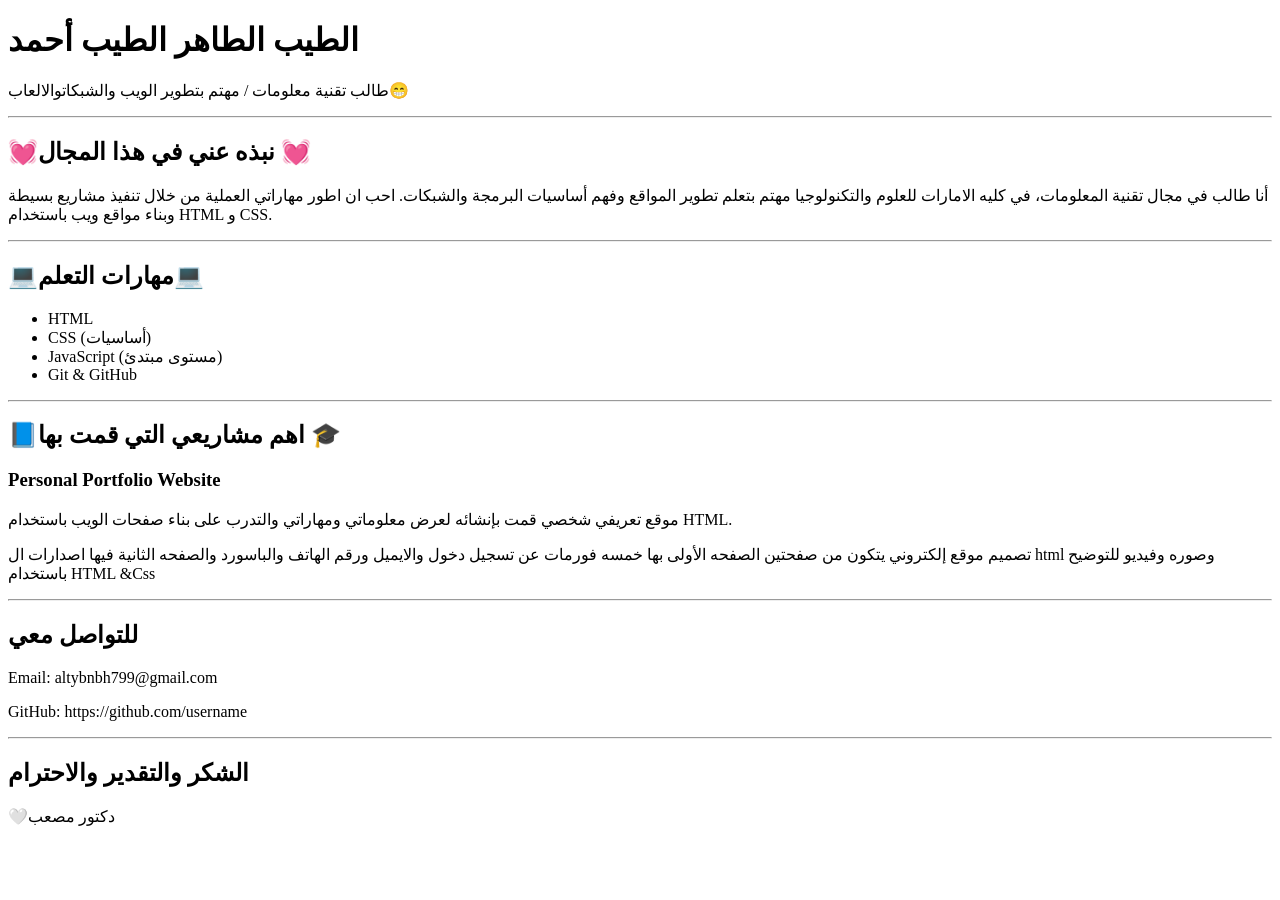
==== index.html @ 7142c333 "update index.html" ====
<!DOCTYPE html>
<html lang="ar">
<head>
    <meta charset="UTF-8">
    <title>Portfolio - الطيب الطاهر الطيب أحمد</title>
</head>
<body>

    <!-- Header -->
    <header>
        <h1>الطيب الطاهر الطيب أحمد</h1>
        <p>طالب تقنية معلومات / مهتم بتطوير الويب والشبكاتوالالعاب😁</p>
    </header>

    <hr>

   <!-- About Me -->
    <section>
        <h2>💓نبذه عني في هذا المجال 💓</h2>
        <p>
             أنا طالب في مجال تقنية  المعلومات، في كليه الامارات للعلوم والتكنولوجيا مهتم بتعلم تطوير المواقع
            وفهم أساسيات البرمجة والشبكات. احب ان اطور مهاراتي العملية
            من خلال تنفيذ مشاريع بسيطة وبناء مواقع  ويب باستخدام HTML و CSS.
        </p>
    </section>

    <hr>

    <!-- Skills -->
    <section>
      <h2>💻مهارات التعلم💻</h2>
        <ul>
            <li>HTML</li>
            <li>CSS (أساسيات)</li>
            <li>JavaScript (مستوى مبتدئ)</li>
            <li>Git & GitHub</li>
        </ul>
    </section>

    <hr>

    <!-- Projects -->
    <section>
        <h2>📘اهم مشاريعي التي قمت بها 🎓</h2>
        <h3>Personal Portfolio Website</h3>
        <p>
            موقع تعريفي شخصي قمت بإنشائه لعرض معلوماتي ومهاراتي
            والتدرب على بناء صفحات الويب باستخدام HTML.
        </p>
        <p>
          تصميم موقع إلكتروني يتكون من صفحتين الصفحه الأولى بها خمسه فورمات عن تسجيل دخول والايميل ورقم الهاتف والباسورد والصفحه الثانية فيها اصدارات ال html وصوره وفيديو للتوضيح باستخدام HTML &Css
        </p>
    </section>

    <hr>

    <!-- Contact -->
    <section>
        <h2> للتواصل معي </h2>
        <p>Email: altybnbh799@gmail.com</p>
        <p>GitHub: https://github.com/username</p>
    </section>

    <hr>

<h2>الشكر والتقدير والاحترام</h2>
<p>🤍دكتور مصعب</p>
</body>
</html>
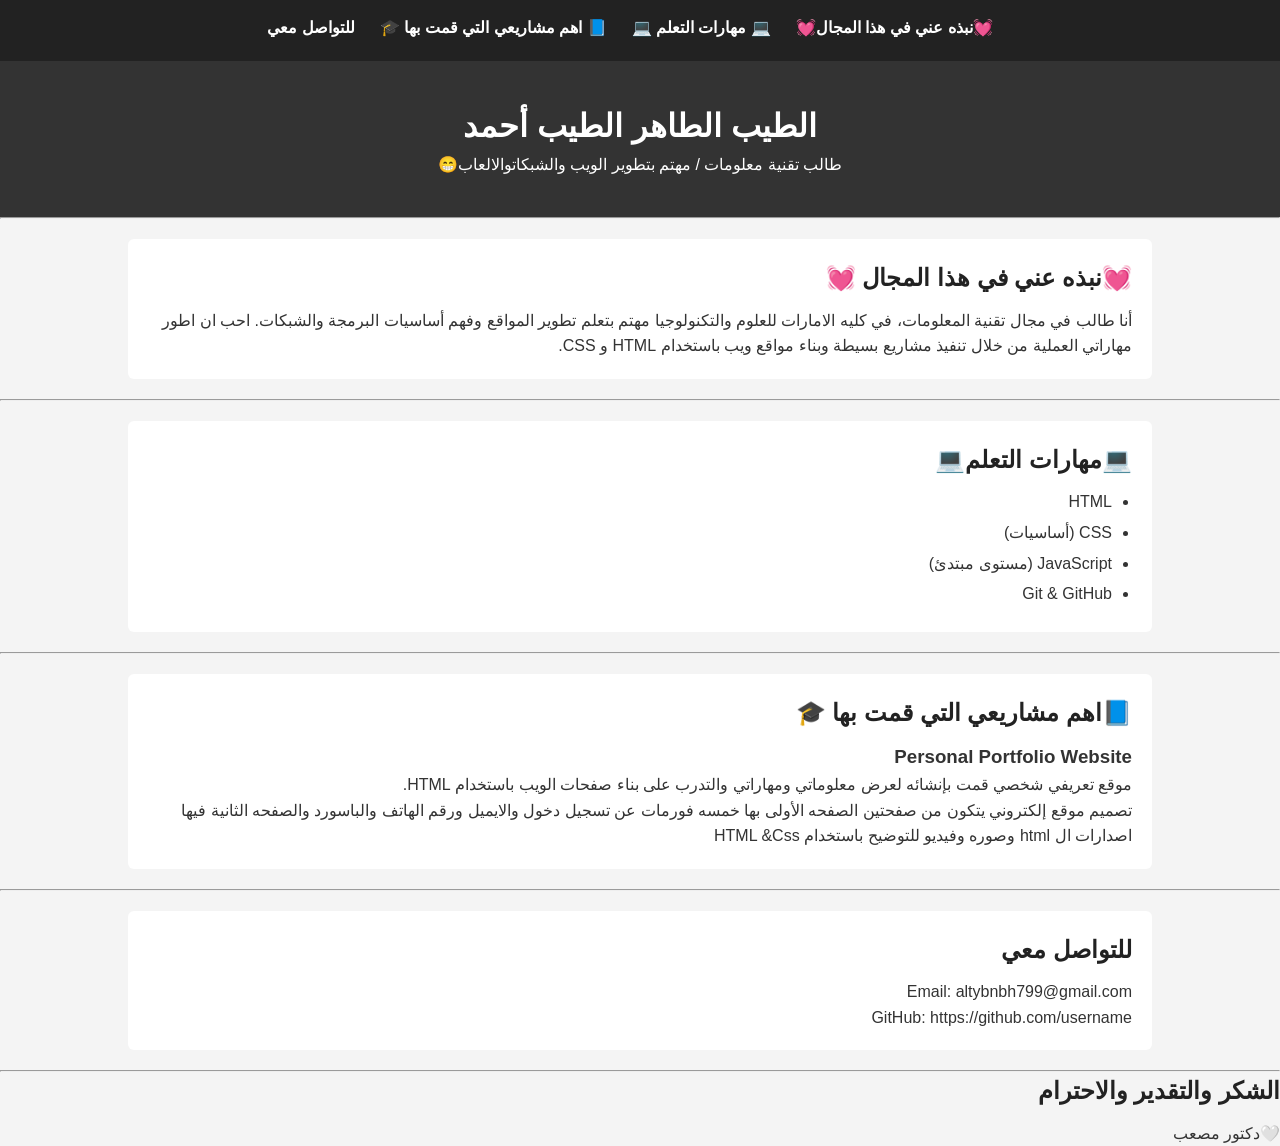
==== commit 40989f78: "update" ====
--- a/index.html
+++ b/index.html
@@ -3,9 +3,17 @@
 <head>
     <meta charset="UTF-8">
     <title>Portfolio - الطيب الطاهر الطيب أحمد</title>
+    <link rel="stylesheet" href="style.css">
 </head>
 <body>
-
+<nav>
+    <ul>
+        <li><a href="#about">💓نبذه عني في هذا المجال💓</a></li>
+        <li><a href="#skills">💻 مهارات التعلم 💻</a></li>
+        <li><a href="#projects">📘 اهم مشاريعي التي قمت بها 🎓</a></li>
+        <li><a href="#contact">للتواصل معي</a></li>
+    </ul>
+</nav>
     <!-- Header -->
     <header>
         <h1>الطيب الطاهر الطيب أحمد</h1>
--- a/style.css
+++ b/style.css
@@ -0,0 +1,109 @@
+/* إعدادات عامة */
+* {
+    margin: 0;
+    padding: 0;
+    box-sizing: border-box;
+}
+
+body {
+    font-family: Arial, sans-serif;
+    direction: rtl;
+    background-color: #f4f4f4;
+    color: #333;
+    line-height: 1.6;
+}
+
+/*
+   Navbar
+ */
+nav {
+    background-color: #222;
+    padding: 15px;
+}
+
+nav ul {
+    list-style: none;
+    display: flex;
+    justify-content: center;
+    gap: 25px;
+}
+
+nav ul li a {
+    color: #fff;
+    text-decoration: none;
+    font-weight: bold;
+}
+
+nav ul li a:hover {
+    text-decoration: underline;
+}
+
+ /*
+   Header
+ */
+header {
+    background-color: #333;
+    color: #fff;
+    text-align: center;
+    padding: 40px 20px;
+}
+
+/* 
+   Sections
+*/
+section {
+    background-color: #fff;
+    margin: 20px auto;
+    padding: 20px;
+    width: 80%;
+    border-radius: 6px;
+}
+
+h2 {
+    margin-bottom: 10px;
+    color: #222;
+}
+
+/* 
+   Skills List
+   */
+ul {
+    padding-right: 20px;
+}
+
+ul li {
+    margin-bottom: 5px;
+}
+
+/* 
+   Footer
+*/
+footer {
+    background-color: #222;
+    color: #fff;
+    text-align: center;
+    padding: 15px;
+    margin-top: 20px;
+}
+
+/* 
+   Media Queries
+ */
+
+/* 📱 للموبايل */
+@media (max-width: 768px) {
+
+    nav ul {
+        flex-direction: column;
+        align-items: center;
+        gap: 10px;
+    }
+
+    section {
+        width: 95%;
+    }
+
+    header {
+        padding: 25px 10px;
+    }
+}
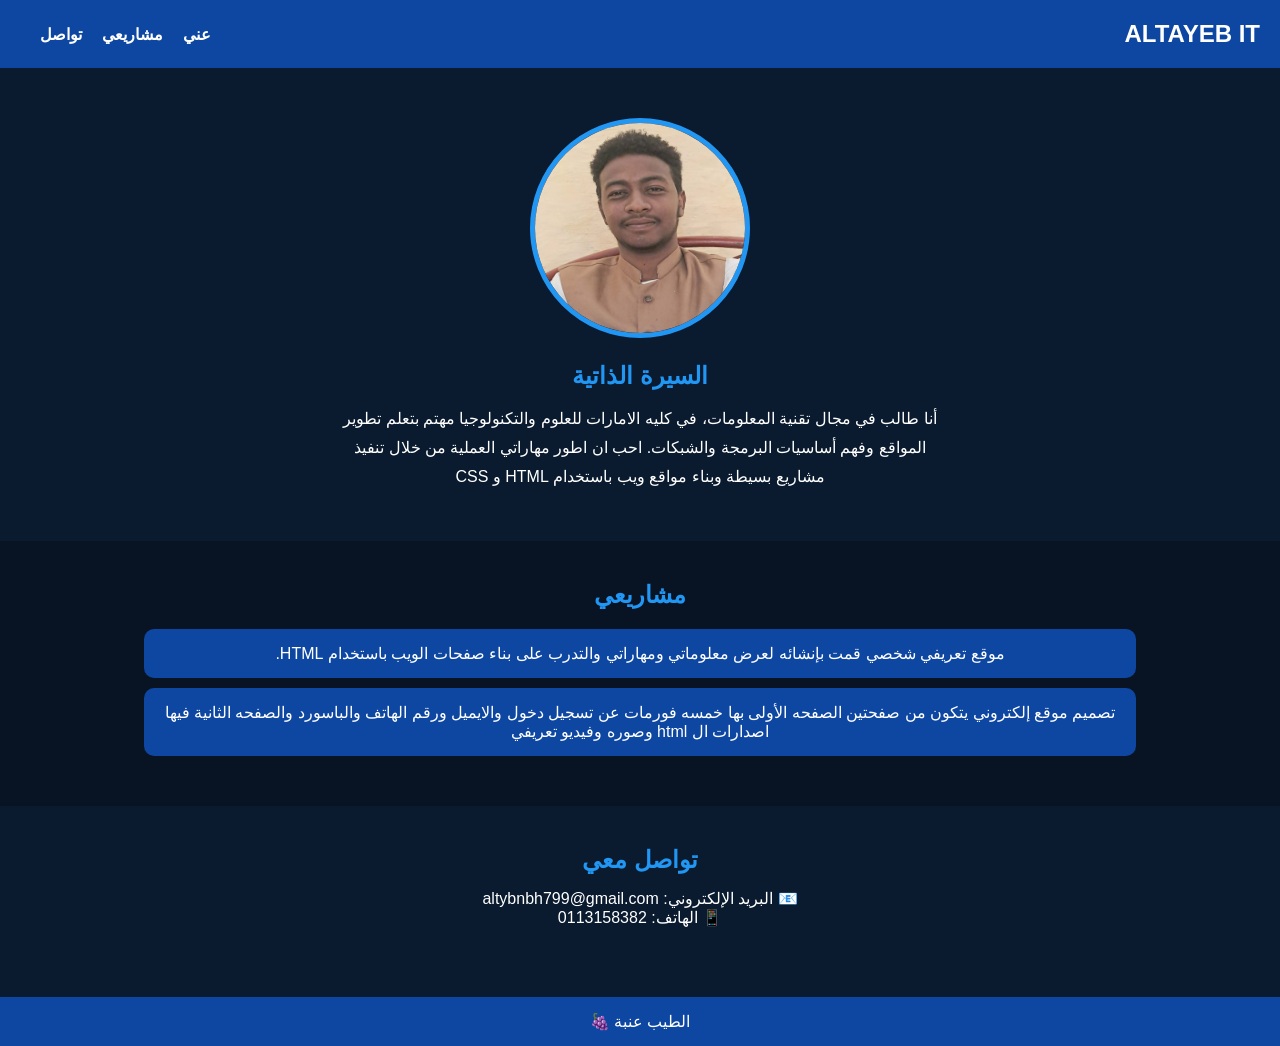
==== commit d7d149b6: "update" ====
--- a/index.html
+++ b/index.html
@@ -2,76 +2,59 @@
 <html lang="ar">
 <head>
     <meta charset="UTF-8">
-    <title>Portfolio - الطيب الطاهر الطيب أحمد</title>
+    <title>الطيب عنبة🍇</title>
     <link rel="stylesheet" href="style.css">
 </head>
 <body>
-<nav>
-    <ul>
-        <li><a href="#about">💓نبذه عني في هذا المجال💓</a></li>
-        <li><a href="#skills">💻 مهارات التعلم 💻</a></li>
-        <li><a href="#projects">📘 اهم مشاريعي التي قمت بها 🎓</a></li>
-        <li><a href="#contact">للتواصل معي</a></li>
-    </ul>
-</nav>
-    <!-- Header -->
-    <header>
-        <h1>الطيب الطاهر الطيب أحمد</h1>
-        <p>طالب تقنية معلومات / مهتم بتطوير الويب والشبكاتوالالعاب😁</p>
-    </header>
 
-    <hr>
+<!-- Header + Navbar -->
+<header>
+    <nav class="navbar">
+        <h2 class="logo">ALTAYEB IT</h2>
+        <ul>
+            <li><a href="#about">عني</a></li>
+            <li><a href="#projects">مشاريعي</a></li>
+            <li><a href="#contact">تواصل</a></li>
+        </ul>
+    </nav>
+</header>
 
-   <!-- About Me -->
-    <section>
-        <h2>💓نبذه عني في هذا المجال 💓</h2>
-        <p>
-             أنا طالب في مجال تقنية  المعلومات، في كليه الامارات للعلوم والتكنولوجيا مهتم بتعلم تطوير المواقع
+<!-- About Section -->
+<section class="about" id="about">
+    <img src="me.jpg" alt="صورتي">
+
+    <h1>السيرة الذاتية</h1>
+    <p>أنا طالب في مجال تقنية  المعلومات، في كليه الامارات للعلوم والتكنولوجيا مهتم بتعلم تطوير المواقع
             وفهم أساسيات البرمجة والشبكات. احب ان اطور مهاراتي العملية
-            من خلال تنفيذ مشاريع بسيطة وبناء مواقع  ويب باستخدام HTML و CSS.
-        </p>
-    </section>
+            من خلال تنفيذ مشاريع بسيطة وبناء مواقع  ويب باستخدام HTML و CSS
+      
+         
+    </p>
+</section>
 
-    <hr>
+<!-- Projects -->
+<section class="projects" id="projects">
+    <h2>مشاريعي</h2>
+    <div class="project">
+        <p>        موقع تعريفي شخصي قمت بإنشائه لعرض معلوماتي ومهاراتي
+            والتدرب على بناء صفحات الويب باستخدام HTML.</p>
+    </div>
+    <div class="project">
+        <p>         تصميم موقع إلكتروني يتكون من صفحتين الصفحه الأولى بها خمسه فورمات عن تسجيل دخول والايميل ورقم الهاتف والباسورد والصفحه الثانية فيها اصدارات ال html وصوره وفيديو تعريفي</p>
+    </div>
+</section>
 
-    <!-- Skills -->
-    <section>
-      <h2>💻مهارات التعلم💻</h2>
-        <ul>
-            <li>HTML</li>
-            <li>CSS (أساسيات)</li>
-            <li>JavaScript (مستوى مبتدئ)</li>
-            <li>Git & GitHub</li>
-        </ul>
-    </section>
+<!-- Contact -->
+<section class="contact" id="contact">
+    <h2>تواصل معي</h2>
+    <p>📧 البريد الإلكتروني: altybnbh799@gmail.com</p>
+    <p>📱 الهاتف: 0113158382</p>
+</section>
 
-    <hr>
+<!-- Footer -->
+<footer>
+    <p> الطيب عنبة 🍇 </p>
+</footer>
 
-    <!-- Projects -->
-    <section>
-        <h2>📘اهم مشاريعي التي قمت بها 🎓</h2>
-        <h3>Personal Portfolio Website</h3>
-        <p>
-            موقع تعريفي شخصي قمت بإنشائه لعرض معلوماتي ومهاراتي
-            والتدرب على بناء صفحات الويب باستخدام HTML.
-        </p>
-        <p>
-          تصميم موقع إلكتروني يتكون من صفحتين الصفحه الأولى بها خمسه فورمات عن تسجيل دخول والايميل ورقم الهاتف والباسورد والصفحه الثانية فيها اصدارات ال html وصوره وفيديو للتوضيح باستخدام HTML &Css
-        </p>
-    </section>
-
-    <hr>
-
-    <!-- Contact -->
-    <section>
-        <h2> للتواصل معي </h2>
-        <p>Email: altybnbh799@gmail.com</p>
-        <p>GitHub: https://github.com/username</p>
-    </section>
-
-    <hr>
-
-<h2>الشكر والتقدير والاحترام</h2>
-<p>🤍دكتور مصعب</p>
 </body>
 </html>
--- a/style.css
+++ b/style.css
@@ -1,109 +1,104 @@
-/* إعدادات عامة */
 * {
     margin: 0;
     padding: 0;
     box-sizing: border-box;
+    font-family: Tahoma, sans-serif;
 }
 
 body {
-    font-family: Arial, sans-serif;
     direction: rtl;
-    background-color: #f4f4f4;
-    color: #333;
-    line-height: 1.6;
+    background-color: #0a1a2f;
+    color: white;
 }
 
-/*
-   Navbar
- */
-nav {
-    background-color: #222;
-    padding: 15px;
+/* Navbar */
+.navbar {
+    background-color: #0d47a1;
+    display: flex;
+    justify-content: space-between;
+    align-items: center;
+    padding: 20px;
 }
 
-nav ul {
+.logo {
+    font-size: 24px;
+}
+
+.navbar ul {
     list-style: none;
     display: flex;
-    justify-content: center;
-    gap: 25px;
 }
 
-nav ul li a {
-    color: #fff;
+.navbar ul li {
+    margin-left: 20px;
+}
+
+.navbar ul li a {
+    color: white;
     text-decoration: none;
     font-weight: bold;
 }
 
-nav ul li a:hover {
-    text-decoration: underline;
+/* About */
+.about {
+    text-align: center;
+    padding: 50px 20px;
 }
 
- /*
-   Header
- */
-header {
-    background-color: #333;
-    color: #fff;
-    text-align: center;
-    padding: 40px 20px;
+.about img {
+    width: 220px;
+    height: 220px;
+    border-radius: 50%;
+    border: 5px solid #2196f3;
+    margin-bottom: 20px;
 }
 
-/* 
-   Sections
-*/
-section {
-    background-color: #fff;
-    margin: 20px auto;
-    padding: 20px;
-    width: 80%;
-    border-radius: 6px;
+.about h1 {
+    color: #2196f3;
+    margin-bottom: 15px;
 }
 
-h2 {
-    margin-bottom: 10px;
-    color: #222;
+.about p {
+    max-width: 600px;
+    margin: auto;
+    line-height: 1.8;
 }
 
-/* 
-   Skills List
-   */
-ul {
-    padding-right: 20px;
+/* Projects */
+.projects {
+    padding: 40px 20px;
+    background-color: #081424;
+    text-align: center;
 }
 
-ul li {
-    margin-bottom: 5px;
+.projects h2 {
+    color: #2196f3;
+    margin-bottom: 20px;
 }
 
-/* 
-   Footer
-*/
+.project {
+    background-color: #0d47a1;
+    margin: 10px auto;
+    padding: 15px;
+    width: 80%;
+    border-radius: 10px;
+}
+
+/* Contact */
+.contact {
+    padding: 40px 20px;
+    text-align: center;
+}
+
+.contact h2 {
+    color: #2196f3;
+    margin-bottom: 15px;
+}
+
+/* Footer */
 footer {
-    background-color: #222;
-    color: #fff;
+    background-color: #0d47a1;
     text-align: center;
     padding: 15px;
-    margin-top: 20px;
-}
-
-/* 
-   Media Queries
- */
-
-/* 📱 للموبايل */
-@media (max-width: 768px) {
-
-    nav ul {
-        flex-direction: column;
-        align-items: center;
-        gap: 10px;
-    }
-
-    section {
-        width: 95%;
-    }
-
-    header {
-        padding: 25px 10px;
-    }
+    margin-top: 30px;
 }
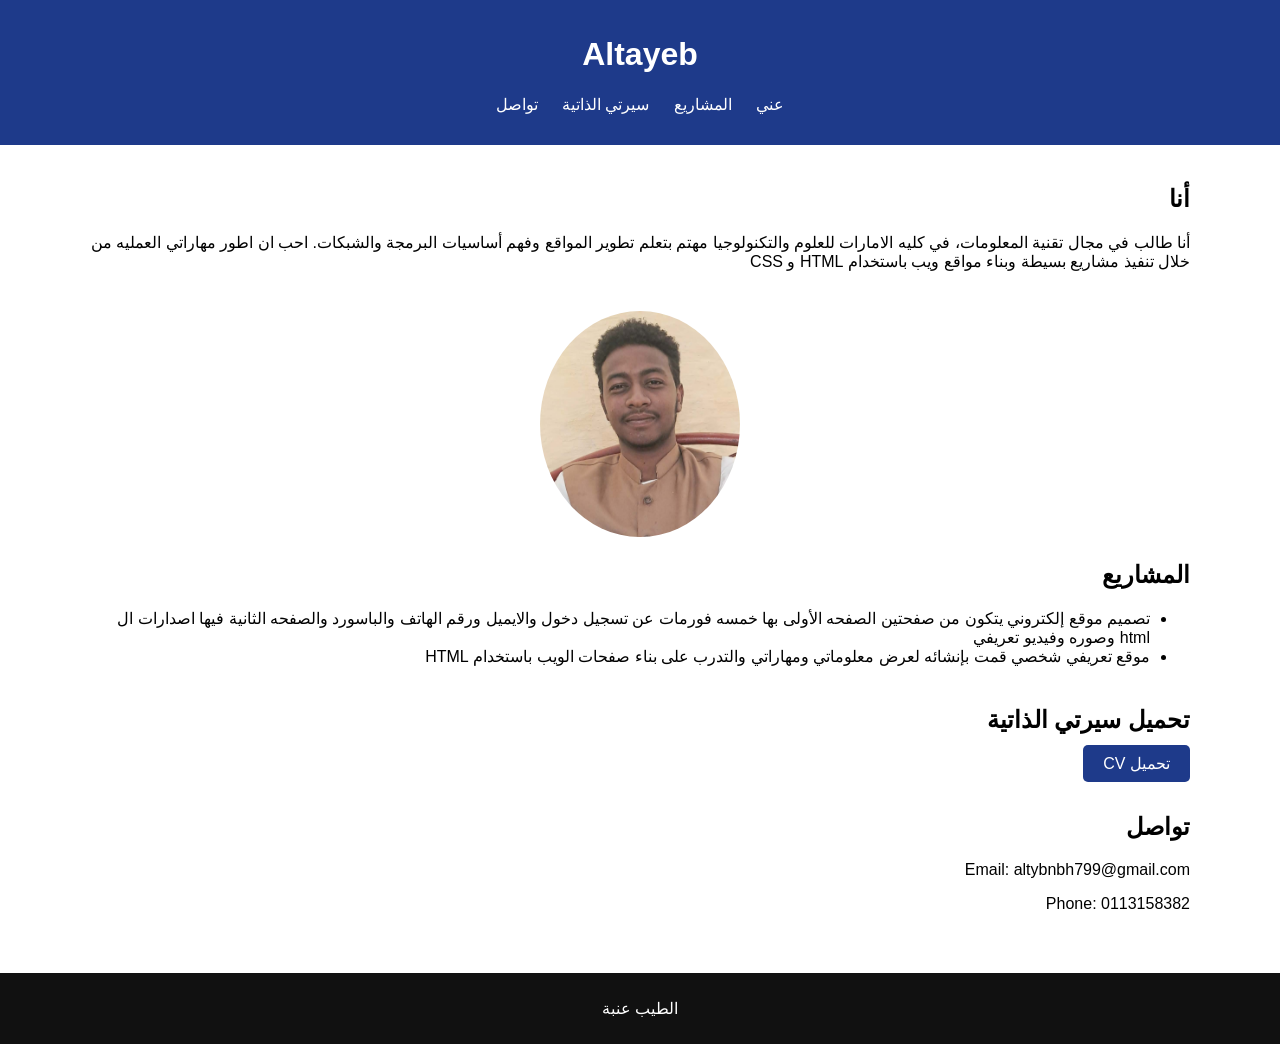
==== commit 9d2a2afe: "update" ====
--- a/index.html
+++ b/index.html
@@ -1,60 +1,69 @@
 <!DOCTYPE html>
 <html lang="ar">
 <head>
+  <head>
     <meta charset="UTF-8">
-    <title>الطيب عنبة🍇</title>
+    <meta name="viewport" content="width=device-width, initial-scale=1.0">
+    <title> الطيب عنبه </title>
     <link rel="stylesheet" href="style.css">
 </head>
 <body>
 
-<!-- Header + Navbar -->
-<header>
-    <nav class="navbar">
-        <h2 class="logo">ALTAYEB IT</h2>
-        <ul>
-            <li><a href="#about">عني</a></li>
-            <li><a href="#projects">مشاريعي</a></li>
-            <li><a href="#contact">تواصل</a></li>
-        </ul>
-    </nav>
-</header>
+  
+    <header>
+    <h1> Altayeb </h1>
+    <nav>
+  <ul>
+    <li><a href="#about">عني</a></li>
+    <li><a href="#projects">المشاريع</a></li>
+    <li><a href="#download"> سيرتي الذاتية</a></li>
+    <li><a href="#contact">تواصل</a></li>
+     </ul>
+     </nav>
+    </header>
 
-<!-- About Section -->
-<section class="about" id="about">
-    <img src="me.jpg" alt="صورتي">
+    <!-- ===== Body ===== -->
+    <main>
 
-    <h1>السيرة الذاتية</h1>
-    <p>أنا طالب في مجال تقنية  المعلومات، في كليه الامارات للعلوم والتكنولوجيا مهتم بتعلم تطوير المواقع
-            وفهم أساسيات البرمجة والشبكات. احب ان اطور مهاراتي العملية
-            من خلال تنفيذ مشاريع بسيطة وبناء مواقع  ويب باستخدام HTML و CSS
+     <section id="about">
+     <h2> أنا</h2>
+    <p>أنا طالب في مجال تقنية  المعلومات، في كليه الامارات للعلوم والتكنولوجيا مهتم بتعلم تطوير المواقع         وفهم أساسيات البرمجة والشبكات. احب ان اطور مهاراتي العمليه  من خلال تنفيذ مشاريع بسيطة وبناء مواقع  ويب باستخدام HTML و CSS
       
-         
-    </p>
-</section>
+  </p>
+  </section>
 
-<!-- Projects -->
-<section class="projects" id="projects">
-    <h2>مشاريعي</h2>
-    <div class="project">
-        <p>        موقع تعريفي شخصي قمت بإنشائه لعرض معلوماتي ومهاراتي
-            والتدرب على بناء صفحات الويب باستخدام HTML.</p>
-    </div>
-    <div class="project">
-        <p>         تصميم موقع إلكتروني يتكون من صفحتين الصفحه الأولى بها خمسه فورمات عن تسجيل دخول والايميل ورقم الهاتف والباسورد والصفحه الثانية فيها اصدارات ال html وصوره وفيديو تعريفي</p>
-    </div>
-</section>
+   
+    <section class="image-section">
+    <img src="image.jpg" alt="صورتي الشخصية">
+      </section>
 
-<!-- Contact -->
-<section class="contact" id="contact">
-    <h2>تواصل معي</h2>
-    <p>📧 البريد الإلكتروني: altybnbh799@gmail.com</p>
-    <p>📱 الهاتف: 0113158382</p>
-</section>
+  
+   <section id="projects">
+   <h2>المشاريع</h2>
+   <ul>
+ <li> تصميم موقع إلكتروني يتكون من صفحتين الصفحه الأولى بها خمسه فورمات عن تسجيل دخول والايميل ورقم الهاتف والباسورد والصفحه الثانية فيها اصدارات ال html وصوره وفيديو تعريفي</li>
+ <li> موقع تعريفي شخصي قمت بإنشائه لعرض معلوماتي ومهاراتي            والتدرب على بناء صفحات الويب باستخدام HTML
+ </li>
+ 
+ </ul>
+   </section>
+   
+   <section id="download">
+ <h2>تحميل سيرتي الذاتية</h2>
+ <a href="cv.pdf" download class="btn">تحميل CV</a>
+ </section>
+  
+  <section id="contact">
+  <h2>تواصل </h2>
+  <p>Email: altybnbh799@gmail.com</p>
+  <p>Phone: 0113158382</p>
+  </section>
 
-<!-- Footer -->
-<footer>
-    <p> الطيب عنبة 🍇 </p>
-</footer>
+    </main>
+   
+    <footer>
+  <p> الطيب عنبة </p>
+    </footer>
 
 </body>
 </html>
--- a/style.css
+++ b/style.css
@@ -1,104 +1,78 @@
-* {
+body {
+    font-family: Arial, sans-serif;
     margin: 0;
-    padding: 0;
-    box-sizing: border-box;
-    font-family: Tahoma, sans-serif;
+    direction: rtl;
+}
+.image-section {
+    text-align: center;
+    margin: 20px 0;
 }
 
-body {
-    direction: rtl;
-    background-color: #0a1a2f;
+.image-section img {
+    width: 100%;
+    max-width: 250px;
+    height: auto;
+    border-radius: 50%;
+}
+/* Header */
+header {
+    background-color: #1e3a8a;
     color: white;
+    padding: 15px;
+    text-align: center;
 }
 
-/* Navbar */
-.navbar {
-    background-color: #0d47a1;
-    display: flex;
-    justify-content: space-between;
-    align-items: center;
+nav ul {
+    list-style: none;
+    padding: 0;
+}
+
+nav ul li {
+    display: inline;
+    margin: 0 10px;
+}
+
+nav ul li a {
+    color: white;
+    text-decoration: none;
+}
+
+/* Body */
+main {
     padding: 20px;
 }
 
-.logo {
-    font-size: 24px;
+section {
+    margin-bottom: 40px;
 }
 
-.navbar ul {
-    list-style: none;
-    display: flex;
+.image-section img {
+    width: 200px;
+    border-radius: 50%;
 }
 
-.navbar ul li {
-    margin-left: 20px;
+/* Button */
+.btn {
+    background-color: #1e3a8a;
+    color: white;
+    padding: 10px 20px;
+    text-decoration: none;
+    border-radius: 5px;
 }
-
-.navbar ul li a {
-    color: white;
-    text-decoration: none;
-    font-weight: bold;
+main {
+    max-width: 1100px;
+    margin: auto;
+    padding: 20px;
 }
-
-/* About */
-.about {
-    text-align: center;
-    padding: 50px 20px;
-}
-
-.about img {
-    width: 220px;
-    height: 220px;
-    border-radius: 50%;
-    border: 5px solid #2196f3;
-    margin-bottom: 20px;
-}
-
-.about h1 {
-    color: #2196f3;
-    margin-bottom: 15px;
-}
-
-.about p {
-    max-width: 600px;
-    margin: auto;
-    line-height: 1.8;
-}
-
-/* Projects */
-.projects {
-    padding: 40px 20px;
-    background-color: #081424;
-    text-align: center;
-}
-
-.projects h2 {
-    color: #2196f3;
-    margin-bottom: 20px;
-}
-
-.project {
-    background-color: #0d47a1;
-    margin: 10px auto;
-    padding: 15px;
-    width: 80%;
-    border-radius: 10px;
-}
-
-/* Contact */
-.contact {
-    padding: 40px 20px;
-    text-align: center;
-}
-
-.contact h2 {
-    color: #2196f3;
-    margin-bottom: 15px;
-}
-
 /* Footer */
 footer {
-    background-color: #0d47a1;
+    background-color: #111;
+    color: white;
     text-align: center;
-    padding: 15px;
-    margin-top: 30px;
+    padding: 10px;
+}
+@media (min-width: 768px) {
+    .image-section img {
+        max-width: 300px;
+    }
 }
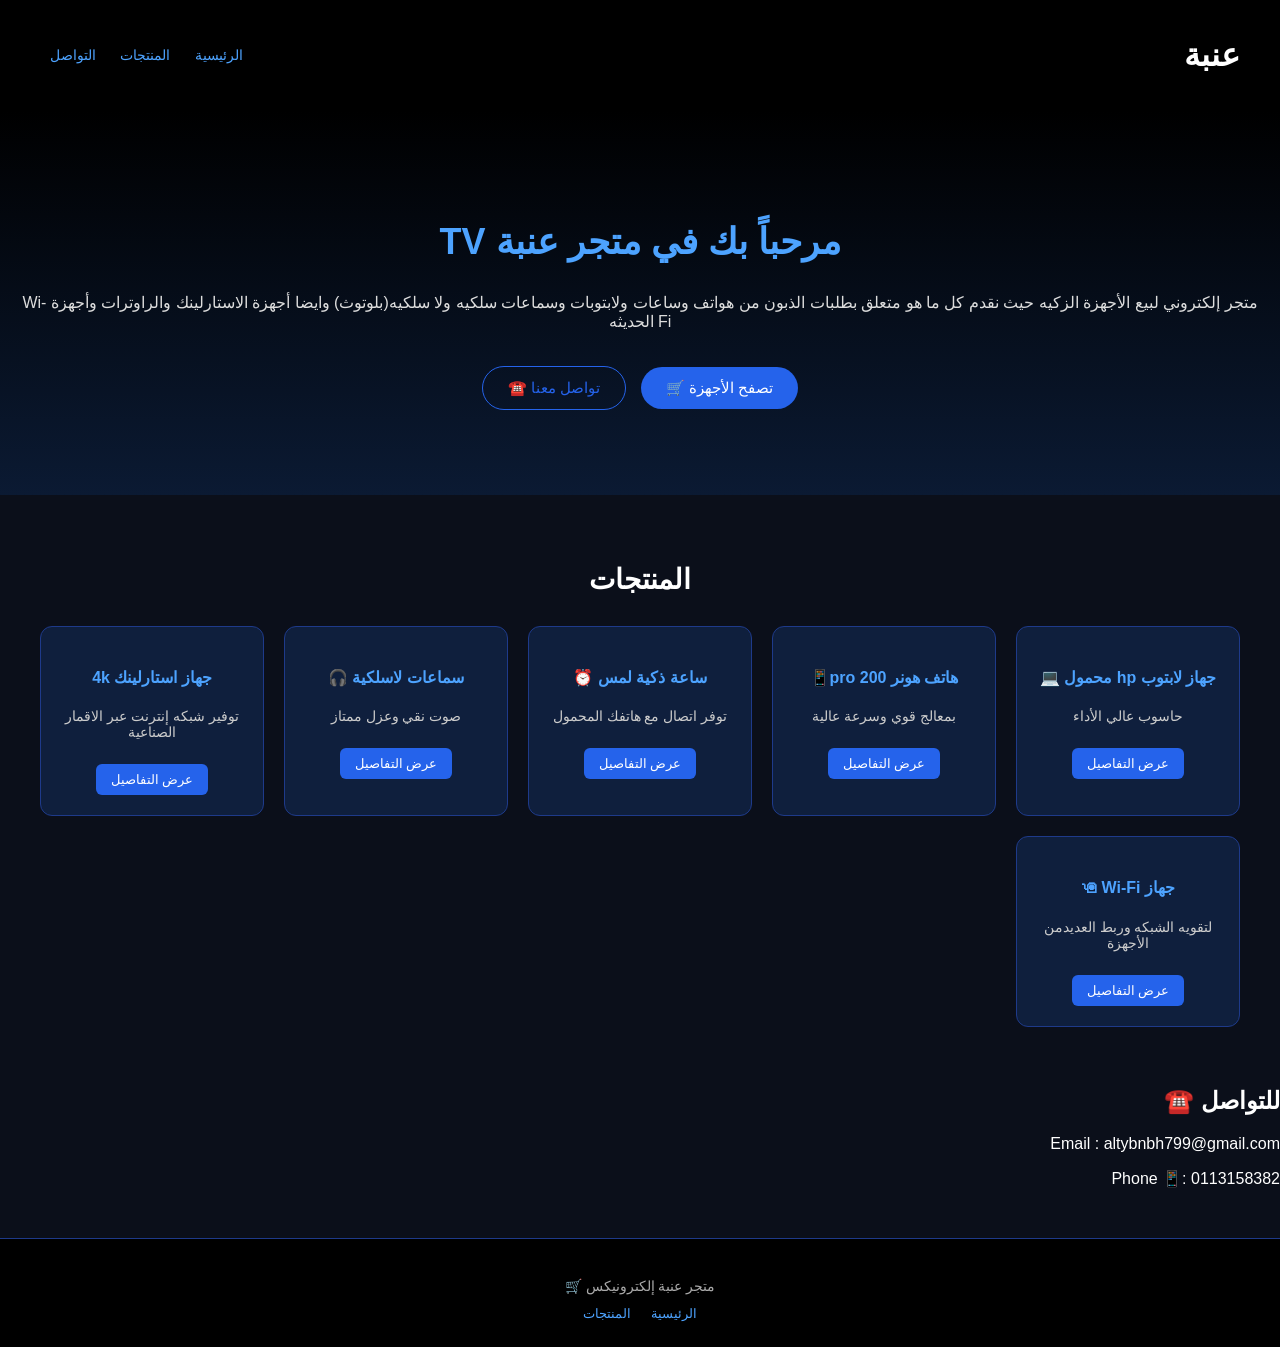
==== commit 674e730f: "update" ====
--- a/index.html
+++ b/index.html
@@ -1,69 +1,85 @@
 <!DOCTYPE html>
-<html lang="ar">
+<html lang="ar" dir="rtl">
 <head>
-  <head>
     <meta charset="UTF-8">
-    <meta name="viewport" content="width=device-width, initial-scale=1.0">
-    <title> الطيب عنبه </title>
+    <title>متجر عنبة إلكترونيكس</title>
     <link rel="stylesheet" href="style.css">
 </head>
 <body>
 
+<header>
+    <h1>عنبة</h1>
+    <nav>
+        <a href="#">الرئيسية</a>
+        <a href="#products">المنتجات</a>
+        <a href="#contact">التواصل</a>
+    </nav>
+</header>
+
+<section class="hero">
+    <h2>مرحباً بك في متجر عنبة TV</h2>
+    <p>متجر إلكتروني لبيع الأجهزة الزكيه حيث نقدم كل ما هو متعلق بطلبات الذبون من هواتف وساعات ولابتوبات وسماعات سلكيه ولا سلكيه(بلوتوث)
+  وايضا أجهزة الاستارلينك والراوترات وأجهزة Wi-Fi الحديثه</p>
+
+    <div class="hero-buttons">
+        <a href="#products" class="btn primary">تصفح الأجهزة 🛒</a>
+        <a href="#contact" class="btn secondary">تواصل معنا ☎️</a>
+    </div>
+</section>
+
+<section class="products" id="products">
+    <h3>المنتجات</h3>
+
+    <div class="cards">
+        <div class="card">
+            <h4>جهاز لابتوب hp محمول 💻 </h4>
+            <p>حاسوب عالي الأداء</p>
+            <button>عرض التفاصيل</button>
+        </div>
+
+        <div class="card">
+            <h4>هاتف هونر 200 pro📱</h4>
+            <p>بمعالج قوي وسرعة عالية</p>
+            <button>عرض التفاصيل</button>
+        </div>
+
+        <div class="card">
+            <h4>ساعة ذكية لمس ⏰️</h4>
+            <p>توفر اتصال مع هاتفك المحمول </p>
+            <button>عرض التفاصيل</button>
+        </div>
+
+        <div class="card">
+            <h4>سماعات لاسلكية 🎧</h4>
+            <p>صوت نقي وعزل ممتاز</p>
+            <button>عرض التفاصيل</button>
+        </div>
+        <div class="card">
+          <h4>جهاز استارلينك 4k
+           </h4>
+           <p>توفير شبكه إنترنت عبر الاقمار الصناعية</p>
+           <button>عرض التفاصيل</button>
+        </div>
+        <div class="card">
+          <h4>جهاز Wi-Fi 🖲</h4>
+          <p>لتقويه الشبكه وربط العديدمن الأجهزة</p> 
+          <button>عرض التفاصيل</button>
+        </div>
+    </div>
+</section>
   
-    <header>
-    <h1> Altayeb </h1>
-    <nav>
-  <ul>
-    <li><a href="#about">عني</a></li>
-    <li><a href="#projects">المشاريع</a></li>
-    <li><a href="#download"> سيرتي الذاتية</a></li>
-    <li><a href="#contact">تواصل</a></li>
-     </ul>
-     </nav>
-    </header>
-
-    <!-- ===== Body ===== -->
-    <main>
-
-     <section id="about">
-     <h2> أنا</h2>
-    <p>أنا طالب في مجال تقنية  المعلومات، في كليه الامارات للعلوم والتكنولوجيا مهتم بتعلم تطوير المواقع         وفهم أساسيات البرمجة والشبكات. احب ان اطور مهاراتي العمليه  من خلال تنفيذ مشاريع بسيطة وبناء مواقع  ويب باستخدام HTML و CSS
-      
-  </p>
+  <section id="contact">
+  <h2>للتواصل ☎️ </h2>
+  <p>Email : altybnbh799@gmail.com</p>
+  <p>Phone 📱: 0113158382</p>
   </section>
 
-   
-    <section class="image-section">
-    <img src="image.jpg" alt="صورتي الشخصية">
-      </section>
-
-  
-   <section id="projects">
-   <h2>المشاريع</h2>
-   <ul>
- <li> تصميم موقع إلكتروني يتكون من صفحتين الصفحه الأولى بها خمسه فورمات عن تسجيل دخول والايميل ورقم الهاتف والباسورد والصفحه الثانية فيها اصدارات ال html وصوره وفيديو تعريفي</li>
- <li> موقع تعريفي شخصي قمت بإنشائه لعرض معلوماتي ومهاراتي            والتدرب على بناء صفحات الويب باستخدام HTML
- </li>
- 
- </ul>
-   </section>
-   
-   <section id="download">
- <h2>تحميل سيرتي الذاتية</h2>
- <a href="cv.pdf" download class="btn">تحميل CV</a>
- </section>
-  
-  <section id="contact">
-  <h2>تواصل </h2>
-  <p>Email: altybnbh799@gmail.com</p>
-  <p>Phone: 0113158382</p>
-  </section>
-
-    </main>
-   
-    <footer>
-  <p> الطيب عنبة </p>
-    </footer>
-
+<footer class="footer" id="contact">
+    <p> متجر عنبة إلكترونيكس 🛒</p>
+    <div class="footer-links">
+        <a href="#">الرئيسية</a>
+        <a href="#products">المنتجات</a>
+    </div>
+</footer>
 </body>
 </html>
--- a/style.css
+++ b/style.css
@@ -1,78 +1,153 @@
 body {
+    margin: 0;
     font-family: Arial, sans-serif;
-    margin: 0;
-    direction: rtl;
-}
-.image-section {
-    text-align: center;
-    margin: 20px 0;
+    background-color: #0b0f1a;
+    color: #fff;
 }
 
-.image-section img {
-    width: 100%;
-    max-width: 250px;
-    height: auto;
-    border-radius: 50%;
+header {
+    display: flex;
+    justify-content: space-between;
+    align-items: center;
+    padding: 15px 40px;
+    background-color: black ;
 }
-/* Header */
-header {
-    background-color: #1e3a8a;
+
+header h1 {
+    color: #fff;
+}
+
+nav a {
+    color: #4da3ff;
+    text-decoration: none;
+    margin: 0 10px;
+    font-size: 14px;
+}
+
+nav a:hover {
+    text-decoration: underline;
+}
+
+.hero {
+    text-align: center;
+    padding: 80px 20px;
+    background: linear-gradient(to bottom, #000, #0b1a33);
+}
+
+.hero h2 {
+    font-size: 36px;
+    color: #4da3ff;
+}
+
+.hero p {
+    font-size: 16px;
+    color: #ddd;
+}
+
+.hero-buttons {
+    margin-top: 30px;
+}
+
+.btn {
+    display: inline-block;
+    padding: 12px 25px;
+    margin: 5px;
+    border-radius: 25px;
+    font-size: 15px;
+    text-decoration: none;
+    transition: 0.3s;
+}
+
+.btn.primary {
+    background-color: #2563eb;
     color: white;
-    padding: 15px;
+}
+
+.btn.primary:hover {
+    background-color: #1e40af;
+}
+
+.btn.secondary {
+    border: 1px solid #2563eb;
+    color: #2563eb;
+}
+
+.btn.secondary:hover {
+    background-color: #2563eb;
+    color: white;
+}
+
+.products {
+    padding: 40px;
     text-align: center;
 }
 
-nav ul {
-    list-style: none;
-    padding: 0;
+.products h3 {
+    font-size: 28px;
+    margin-bottom: 30px;
 }
 
-nav ul li {
-    display: inline;
-    margin: 0 10px;
+.cards {
+    display: grid;
+    grid-template-columns: repeat(auto-fit, minmax(220px, 1fr));
+    gap: 20px;
 }
 
-nav ul li a {
-    color: white;
-    text-decoration: none;
+.card {
+    background-color: #0f1f3d;
+    border: 1px solid #1e3a8a;
+    border-radius: 12px;
+    padding: 20px;
+    transition: transform 0.3s;
 }
 
-/* Body */
-main {
-    padding: 20px;
+.card:hover {
+    transform: translateY(-5px);
 }
 
-section {
-    margin-bottom: 40px;
+.card h4 {
+    color: #4da3ff;
 }
 
-.image-section img {
-    width: 200px;
-    border-radius: 50%;
+.card p {
+    font-size: 14px;
+    color: #ccc;
 }
 
-/* Button */
-.btn {
-    background-color: #1e3a8a;
-    color: white;
-    padding: 10px 20px;
+.card button {
+    margin-top: 10px;
+    padding: 8px 15px;
+    border: none;
+    border-radius: 6px;
+    background-color: #2563eb;
+    color: #fff;
+    cursor: pointer;
+}
+
+.card button:hover {
+    background-color: #1e40af;
+}
+.footer {
+    background-color: #000;
+    text-align: center;
+    padding: 25px 15px;
+    margin-top: 50px;
+    border-top: 1px solid #1e3a8a;
+}
+
+.footer p {
+    font-size: 14px;
+    color: #aaa;
+    margin-bottom: 10px;
+}
+
+.footer-links a {
+    color: #4da3ff;
+    margin: 0 8px;
     text-decoration: none;
-    border-radius: 5px;
+    font-size: 13px;
 }
-main {
-    max-width: 1100px;
-    margin: auto;
-    padding: 20px;
-}
-/* Footer */
-footer {
-    background-color: #111;
-    color: white;
-    text-align: center;
-    padding: 10px;
-}
-@media (min-width: 768px) {
-    .image-section img {
-        max-width: 300px;
-    }
+
+.footer-links a:hover {
+    text-decoration: underline;
 }
